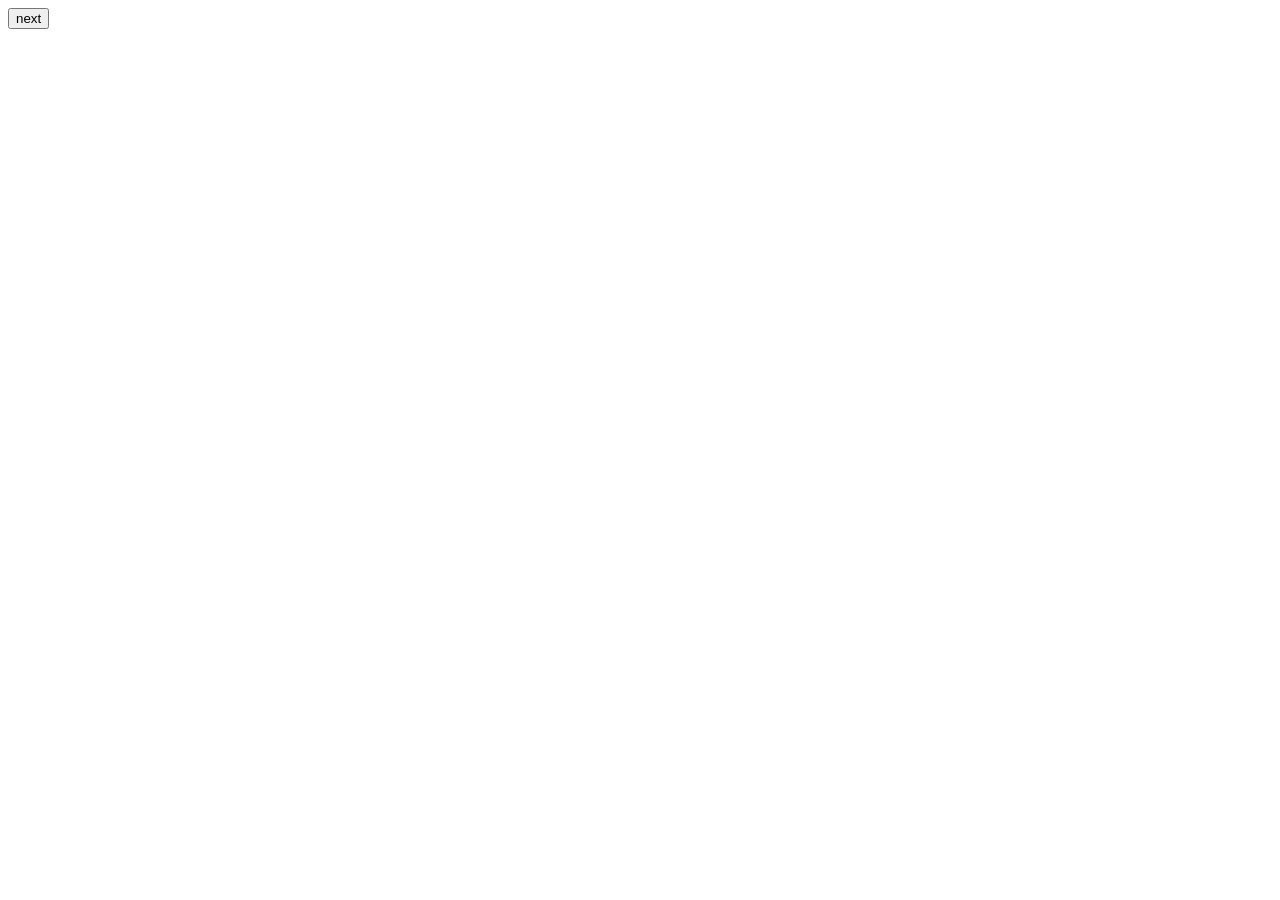
==== www/index.html @ 35e0d5f7 "commented out line 7" ====
<!DOCTYPE html>
<html>
    <head>
        <meta charset="utf-8" />
        <link rel="stylesheet" type="text/css" href="main.css">
        <meta name="format-detection" content="telephone=no" />
        <!--<meta name="msapplication-tap-highlight" content="no" />-->
        <!-- WARNING: for iOS 7, remove the width=device-width and height=device-height attributes. See https://issues.apache.org/jira/browse/CB-4323 -->
        <meta name="viewport" content="user-scalable=no, initial-scale=1, maximum-scale=1, minimum-scale=1, width=device-width, height=device-height, target-densitydpi=device-dpi" />
        <title>ICBC App</title>
    </head>
    <body>
            <div id='main'><div>
            <button class="next_but">next</button>    
        <script type="text/javascript" src="cordova.js"></script>

        <script type="text/javascript" src="js/index.js"></script>


        <script type="text/javascript" src="js/index.js"></script>

        <script type="text/javascript" src="js/main.js"></script>
        <script type="text/javascript" src="js/zepto.min.js"></script>
        <script>
        document.addEventListener('deviceready', init, false);
        function init(){

        }
        </script>
    </body>
</html>
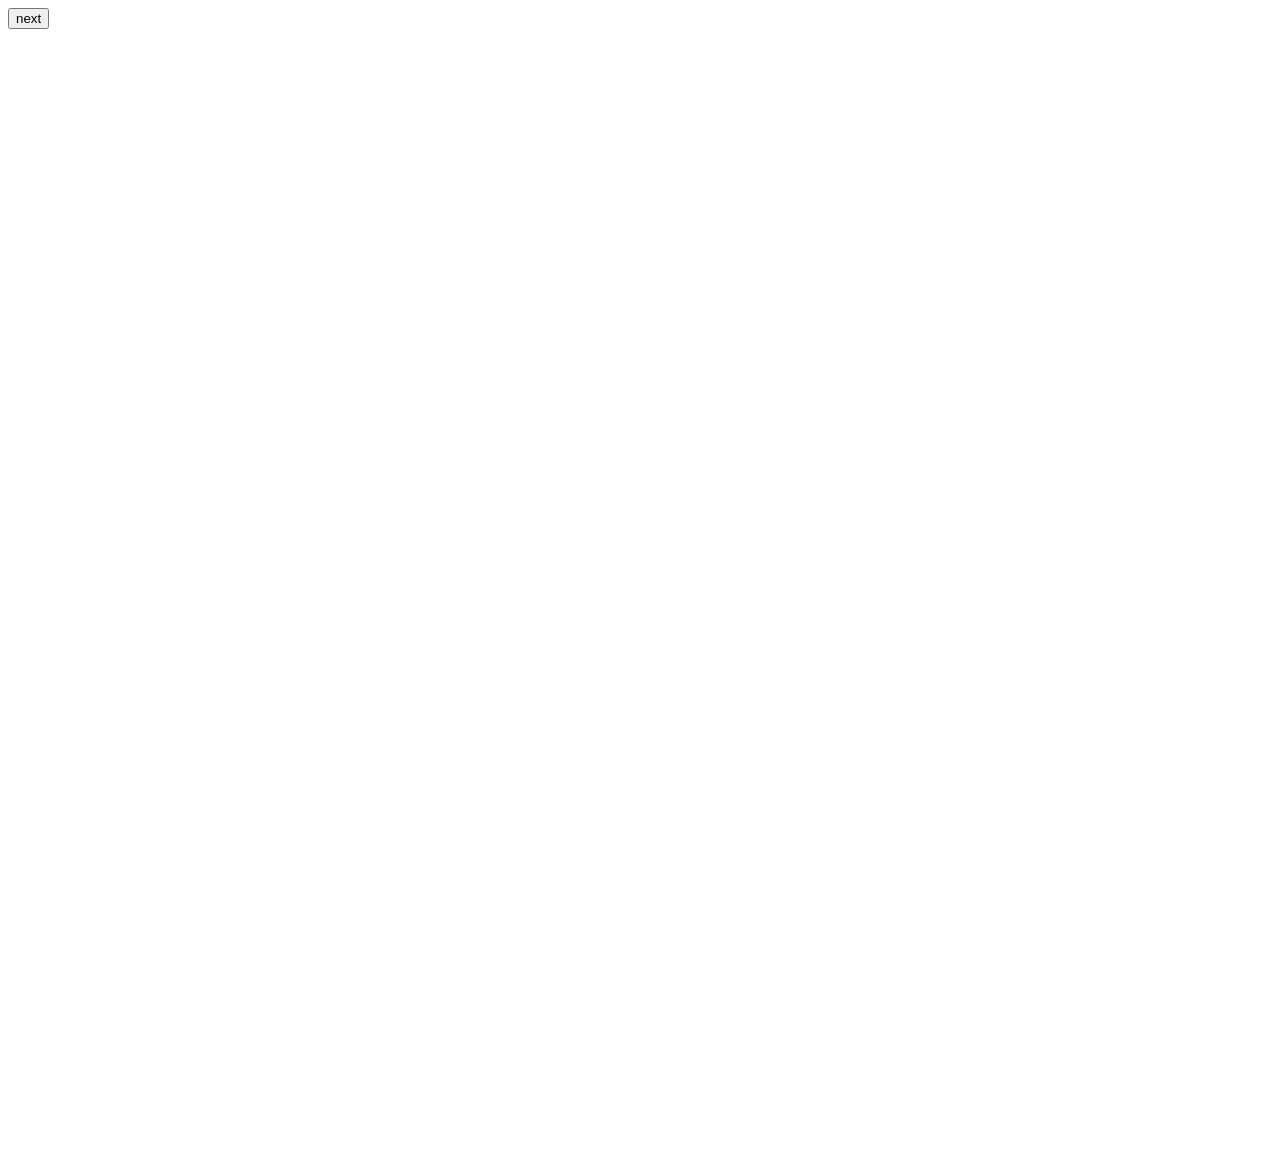
==== commit a6297f8c: "index added the right path for css" ====
--- a/www/index.html
+++ b/www/index.html
@@ -2,7 +2,7 @@
 <html>
     <head>
         <meta charset="utf-8" />
-        <link rel="stylesheet" type="text/css" href="main.css">
+        <link rel="stylesheet" type="text/css" href="css/main.css">
         <meta name="format-detection" content="telephone=no" />
         <!--<meta name="msapplication-tap-highlight" content="no" />-->
         <!-- WARNING: for iOS 7, remove the width=device-width and height=device-height attributes. See https://issues.apache.org/jira/browse/CB-4323 -->
--- a/www/css/main.css
+++ b/www/css/main.css
@@ -0,0 +1,144 @@
+/*background img*/
+body{
+	width:640px;
+	height:1136px;
+	background-image: url("../img/bg-01.jpg");
+	background-repeat: no-repeat;
+	background-size: 640px 1136px;
+}
+/*font*/
+@font-face {
+    font-family: Calibri;
+    src: url(../font/Calibri.ttf);
+}
+/*login page container*/
+#login{
+margin-left: auto;
+margin-right: auto;
+width: 80%;
+margin-top: 120px;
+text-align: center;
+
+ }
+#login h2{
+	font-family:Calibri;
+	font-size:2.5em;
+	color:white;
+}
+ /*login text fields*/
+ .textf{
+ 	height:50px;
+ 	font-size:2.5em;
+ 	-moz-border-radius: 10px;
+	-khtml-border-radius: 10px;
+	-webkit-border-radius: 10px;
+	border-radius: 10px;
+ }
+ /*login button */
+ #loginbut{
+ 	margin-top:20px;
+ 	width:35%;
+ 	height:75%;
+ }
+ #NR{
+ 	display: inline-block;
+ 	font-family: Calibri;
+ 	font-size:1.9em;
+ 	margin-left: 11px;
+ 	color:white;
+ 	text-decoration: underline;
+ }
+
+/*Logo center*/
+ #logo{
+ 	margin-top: 10%;
+ 	display: block;
+    margin-left: auto;
+    margin-right: auto
+ }
+.errorMsg{
+	font-family:Calibri;
+	height:1.5em;
+	color:red;
+	font-size:1.5em;
+}
+#makeClaim{
+	margin-top:30%; 
+	display: block;
+    margin-left: auto;
+    margin-right: auto
+}
+.heading{
+	font-family:Calibri;
+	font-size:5em;
+	color:white;
+	text-align: center;
+	margin:0;
+
+}
+#otherTable {
+	padding: 0px;
+	width: auto;
+	border-collapse: separate;
+    border-spacing: 0px 0px;
+
+}
+#message{
+	font-size: 2em;
+}
+#meTable {
+	padding: 0px;
+	width: auto;
+	border-collapse: separate;
+    border-spacing: 0px 0px;
+
+}
+#otherPerson{
+	font-family: Calibri;
+	margin-top:0;
+	display: inline-block;
+	color:white;
+	text-align: center;
+	margin-left: 17%;
+}
+#me{
+	font-family: Calibri;
+	margin-top:0;
+	display: inline-block;
+	color:white;
+	text-align: center;
+	margin-left: 17%;
+}
+
+#details{
+	font-family: Calibri;
+	margin-top:0;
+	font-size:2em;
+ 	-moz-border-radius: 10px;
+	-khtml-border-radius: 10px;
+	-webkit-border-radius: 10px;
+	border-radius: 10px;
+	
+}
+#myAddress{
+	font-family: Calibri;
+	margin-top:0;
+	font-size:2em;
+ 	-moz-border-radius: 10px;
+	-khtml-border-radius: 10px;
+	-webkit-border-radius: 10px;
+	border-radius: 10px;
+	
+}
+.otherText{
+	padding-top: 0;
+	height:35px;
+ 	font-size:2em;
+ 	-moz-border-radius: 10px;
+	-khtml-border-radius: 10px;
+	-webkit-border-radius: 10px;
+	border-radius: 10px;
+}
+#register_btn{
+	float: left;
+}
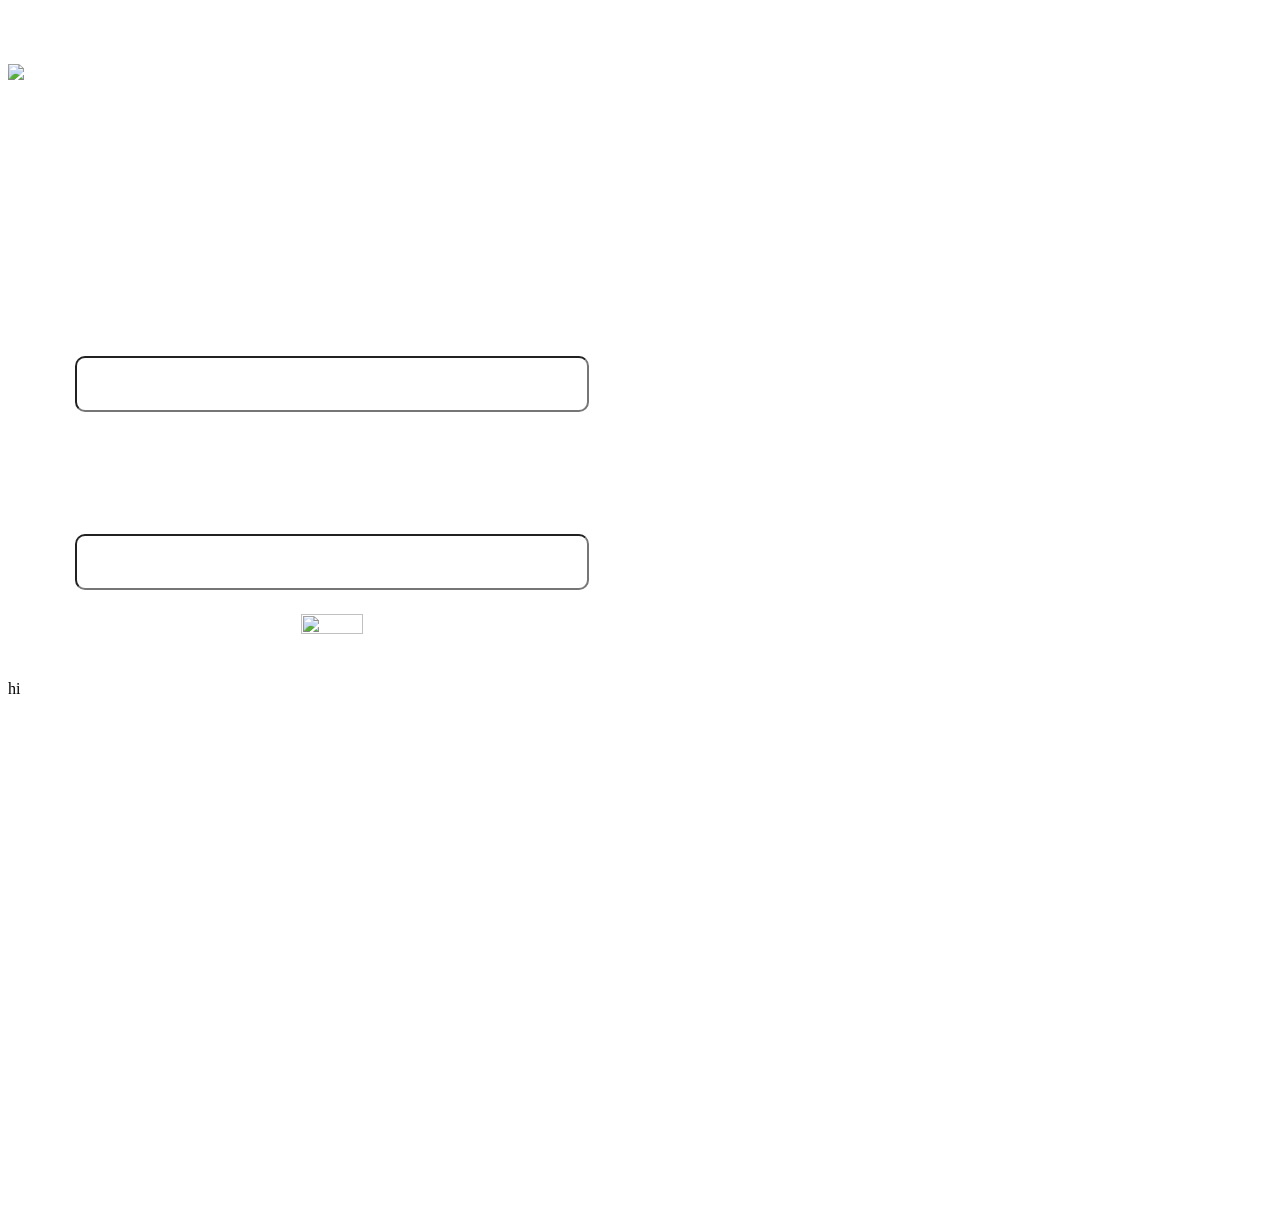
==== commit 57d084c7: "it wroks!!!! i can see inputs" ====
--- a/www/index.html
+++ b/www/index.html
@@ -13,19 +13,16 @@
             <div id='main'><div>
             <button class="next_but">next</button>    
         <script type="text/javascript" src="cordova.js"></script>
-
-        <script type="text/javascript" src="js/index.js"></script>
-
-
-        <script type="text/javascript" src="js/index.js"></script>
-
-        <script type="text/javascript" src="js/main.js"></script>
         <script type="text/javascript" src="js/zepto.min.js"></script>
         <script>
         document.addEventListener('deviceready', init, false);
         function init(){
+            $('#main').append("test");
+
 
         }
         </script>
+        <script type="text/javascript" src="js/main.js"></script>
+
     </body>
 </html>
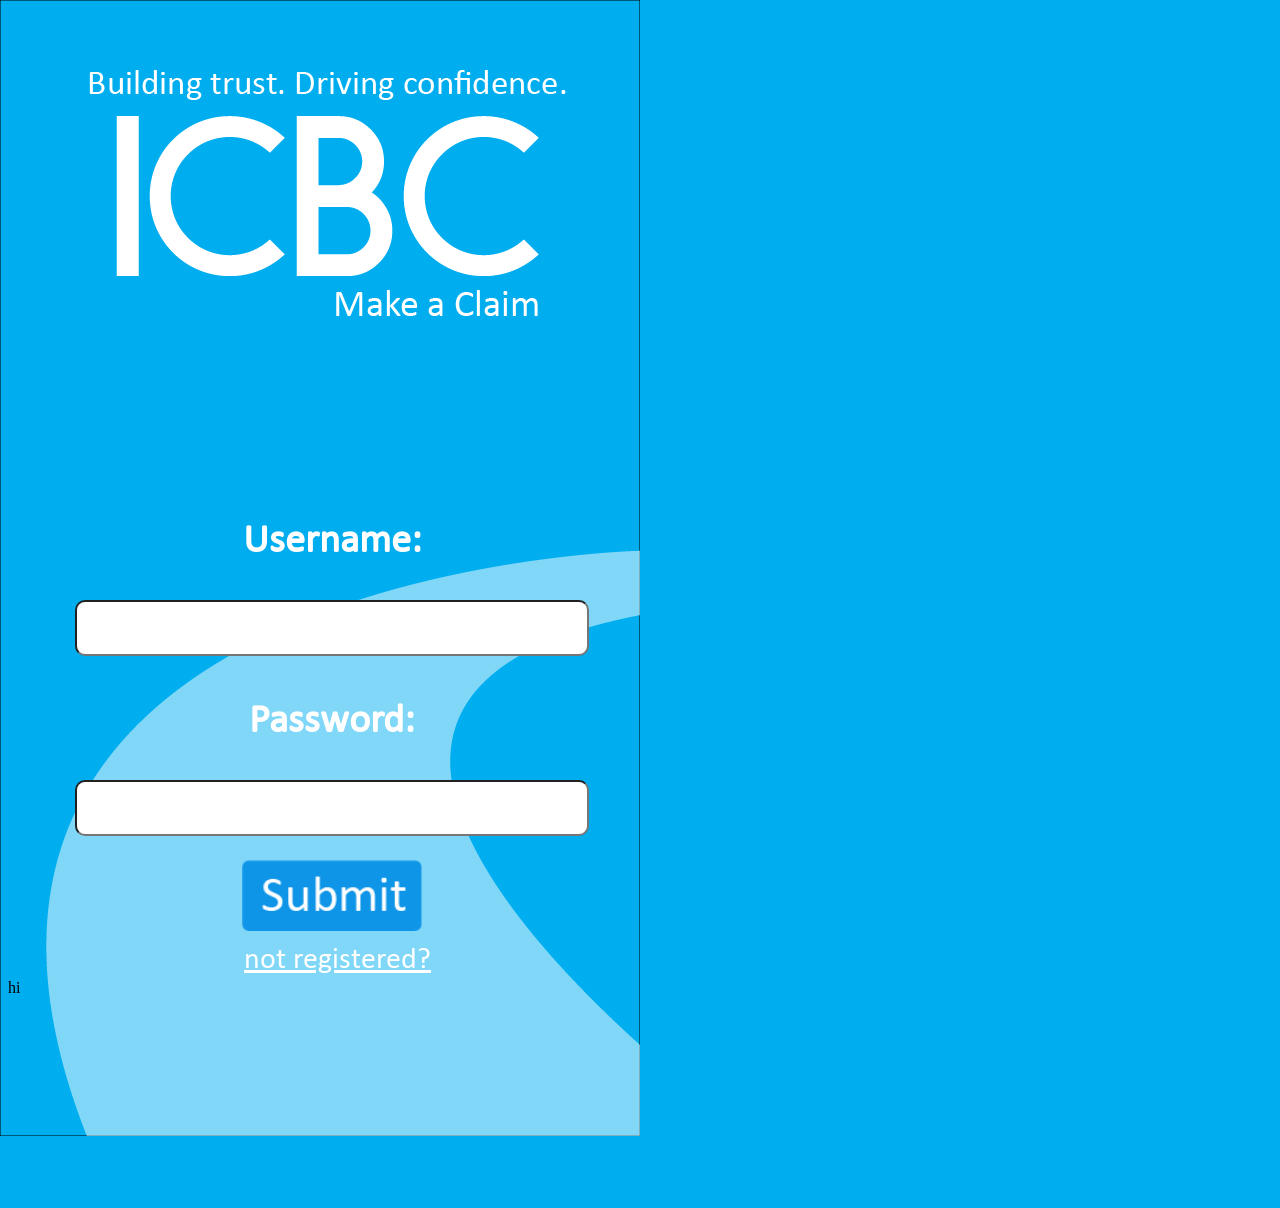
==== commit 22977356: "test nothing happned" ====
--- a/www/index.html
+++ b/www/index.html
@@ -15,7 +15,7 @@
         <script type="text/javascript" src="cordova.js"></script>
         <script type="text/javascript" src="js/zepto.min.js"></script>
         <script>
-        document.addEventListener('deviceready', init, false);
+        document.addEventListener('deviceready', init, false); 
         function init(){
             $('#main').append("test");
 
--- a/www/css/main.css
+++ b/www/css/main.css
@@ -2,6 +2,7 @@
 body{
 	width:640px;
 	height:1136px;
+	background-color: #00ADEF;
 	background-image: url("../img/bg-01.jpg");
 	background-repeat: no-repeat;
 	background-size: 640px 1136px;
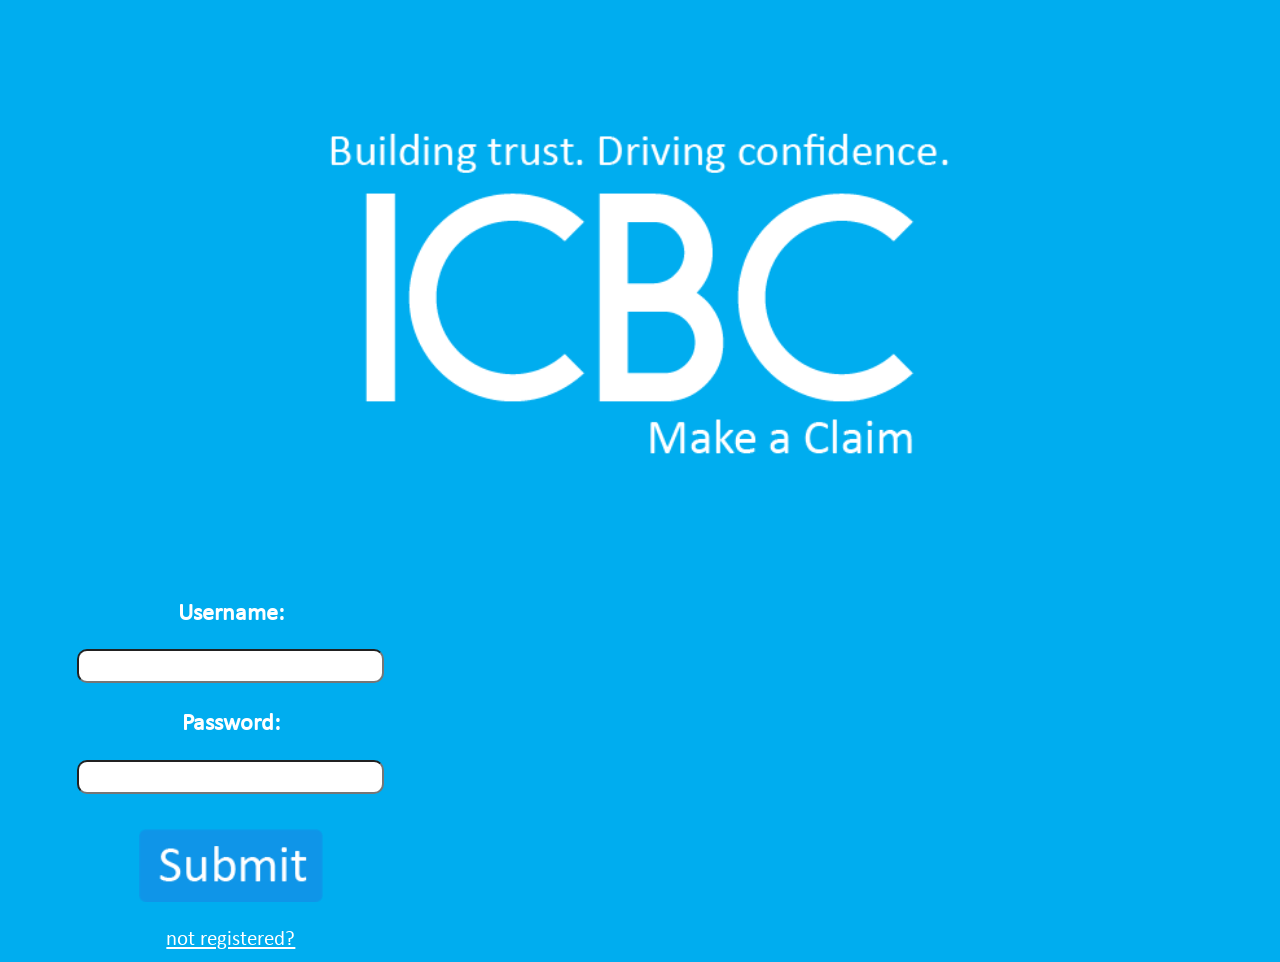
==== commit f51e2f5a: "REAL CAMERA UPDATE" ====
--- a/www/index.html
+++ b/www/index.html
@@ -18,7 +18,7 @@
         document.addEventListener('deviceready', init, false); 
         function init(){
             $('#main').append("test");
-
+            //console.log(navigator);
 
         }
         </script>
--- a/www/css/main.css
+++ b/www/css/main.css
@@ -1,145 +1,148 @@
-/*background img*/
-body{
-	width:640px;
-	height:1136px;
-	background-color: #00ADEF;
-	background-image: url("../img/bg-01.jpg");
-	background-repeat: no-repeat;
-	background-size: 640px 1136px;
-}
-/*font*/
-@font-face {
-    font-family: Calibri;
-    src: url(../font/Calibri.ttf);
-}
-/*login page container*/
-#login{
-margin-left: auto;
-margin-right: auto;
-width: 80%;
-margin-top: 120px;
-text-align: center;
-
- }
-#login h2{
-	font-family:Calibri;
-	font-size:2.5em;
-	color:white;
-}
- /*login text fields*/
- .textf{
- 	height:50px;
- 	font-size:2.5em;
- 	-moz-border-radius: 10px;
-	-khtml-border-radius: 10px;
-	-webkit-border-radius: 10px;
-	border-radius: 10px;
- }
- /*login button */
- #loginbut{
- 	margin-top:20px;
- 	width:35%;
- 	height:75%;
- }
- #NR{
- 	display: inline-block;
- 	font-family: Calibri;
- 	font-size:1.9em;
- 	margin-left: 11px;
- 	color:white;
- 	text-decoration: underline;
- }
-
-/*Logo center*/
- #logo{
- 	margin-top: 10%;
- 	display: block;
-    margin-left: auto;
-    margin-right: auto
- }
-.errorMsg{
-	font-family:Calibri;
-	height:1.5em;
-	color:red;
-	font-size:1.5em;
-}
-#makeClaim{
-	margin-top:30%; 
-	display: block;
-    margin-left: auto;
-    margin-right: auto
-}
-.heading{
-	font-family:Calibri;
-	font-size:5em;
-	color:white;
-	text-align: center;
-	margin:0;
-
-}
-#otherTable {
-	padding: 0px;
-	width: auto;
-	border-collapse: separate;
-    border-spacing: 0px 0px;
-
-}
-#message{
-	font-size: 2em;
-}
-#meTable {
-	padding: 0px;
-	width: auto;
-	border-collapse: separate;
-    border-spacing: 0px 0px;
-
-}
-#otherPerson{
-	font-family: Calibri;
-	margin-top:0;
-	display: inline-block;
-	color:white;
-	text-align: center;
-	margin-left: 17%;
-}
-#me{
-	font-family: Calibri;
-	margin-top:0;
-	display: inline-block;
-	color:white;
-	text-align: center;
-	margin-left: 17%;
-}
-
-#details{
-	font-family: Calibri;
-	margin-top:0;
-	font-size:2em;
- 	-moz-border-radius: 10px;
-	-khtml-border-radius: 10px;
-	-webkit-border-radius: 10px;
-	border-radius: 10px;
-	
-}
-#myAddress{
-	font-family: Calibri;
-	margin-top:0;
-	font-size:2em;
- 	-moz-border-radius: 10px;
-	-khtml-border-radius: 10px;
-	-webkit-border-radius: 10px;
-	border-radius: 10px;
-	
-}
-.otherText{
-	padding-top: 0;
-	height:35px;
- 	font-size:2em;
- 	-moz-border-radius: 10px;
-	-khtml-border-radius: 10px;
-	-webkit-border-radius: 10px;
-	border-radius: 10px;
-}
-#register_btn{
-	float: left;
+/*background img*/
+body{
+	
+	background-color: #00ADEF;
+
+	
+}
+/*font*/
+@font-face {
+    font-family: Calibri;
+    src: url(../font/Calibri.ttf);
+}
+/*login page container*/
+#login{
+margin-left: auto;
+margin-right: auto;
+width: 89.5%;
+text-align: center;
+
+ }
+#login h2{
+	font-family:Calibri;
+	font-size:1.5em;
+	color:white;
+}
+ /*login text fields*/
+ .textf{
+ 	height:100%;
+ 	font-size:1.5em;
+ 	-moz-border-radius: 10px;
+	-khtml-border-radius: 10px;
+	-webkit-border-radius: 10px;
+	border-radius: 10px;
+ }
+ /*login button */
+ #loginbut{
+ 	margin-top:10%;
+ 	width:60%;
+ 	height:80%;
+ }
+ #NR{
+ 	display: inline-block;
+ 	font-family: Calibri;
+ 	font-size:1.3em;
+ 	color:white;
+ 	text-decoration: underline;
+	margin-top: 5%;
+ }
+
+/*Logo center*/
+ #logo{
+ 	margin-top: 10%;
+ 	display: block;
+    margin-left: auto;
+    margin-right: auto;
+	width: 50%;
+	height: 50%;
+	
+ }
+.errorMsg{
+	font-family:Calibri;
+	color:red;
+	font-size:1em;
+	display: block;
+	margin-top: 10%;
+}
+#makeClaim{
+	margin-top:30%; 
+	display: block;
+    margin-left: auto;
+    margin-right: auto
+}
+.heading{
+	font-family:Calibri;
+	font-size:3em;
+	color:white;
+	text-align: center;
+	margin:0;
+	margin-left: auto;
+	margin-right: auto;
+
+}
+#otherTable {
+	padding: 0px;
+	width: auto;
+	border-collapse: separate;
+    border-spacing: 0px 0px;
+
+}
+#message{
+	font-size: 1em;
+}
+#meTable {
+	padding: 0px;
+	width: auto;
+	border-collapse: separate;
+    border-spacing: 0px 0px;
+
+}
+#otherPerson{
+	font-family: Calibri;
+	margin-top:0;
+	display: inline-block;
+	color:white;
+	text-align: center;
+	margin-left: 17%;
+}
+#me{
+	font-family: Calibri;
+	margin-top:0;
+	display: inline-block;
+	color:white;
+	text-align: center;
+	margin-left: 17%;
+}
+
+#details{
+	font-family: Calibri;
+	margin-top:0;
+	font-size:2em;
+ 	-moz-border-radius: 10px;
+	-khtml-border-radius: 10px;
+	-webkit-border-radius: 10px;
+	border-radius: 10px;
+	
+}
+#myAddress{
+	font-family: Calibri;
+	margin-top:0;
+	font-size:1.5em;
+ 	-moz-border-radius: 10px;
+	-khtml-border-radius: 10px;
+	-webkit-border-radius: 10px;
+	border-radius: 10px;
+	
+}
+.otherText{
+	padding-top: 0;
+	height:35px;
+ 	font-size:1.5em;
+ 	-moz-border-radius: 10px;
+	-khtml-border-radius: 10px;
+	-webkit-border-radius: 10px;
+	border-radius: 10px;
+}
+#register_btn{
+	float: left;
 }
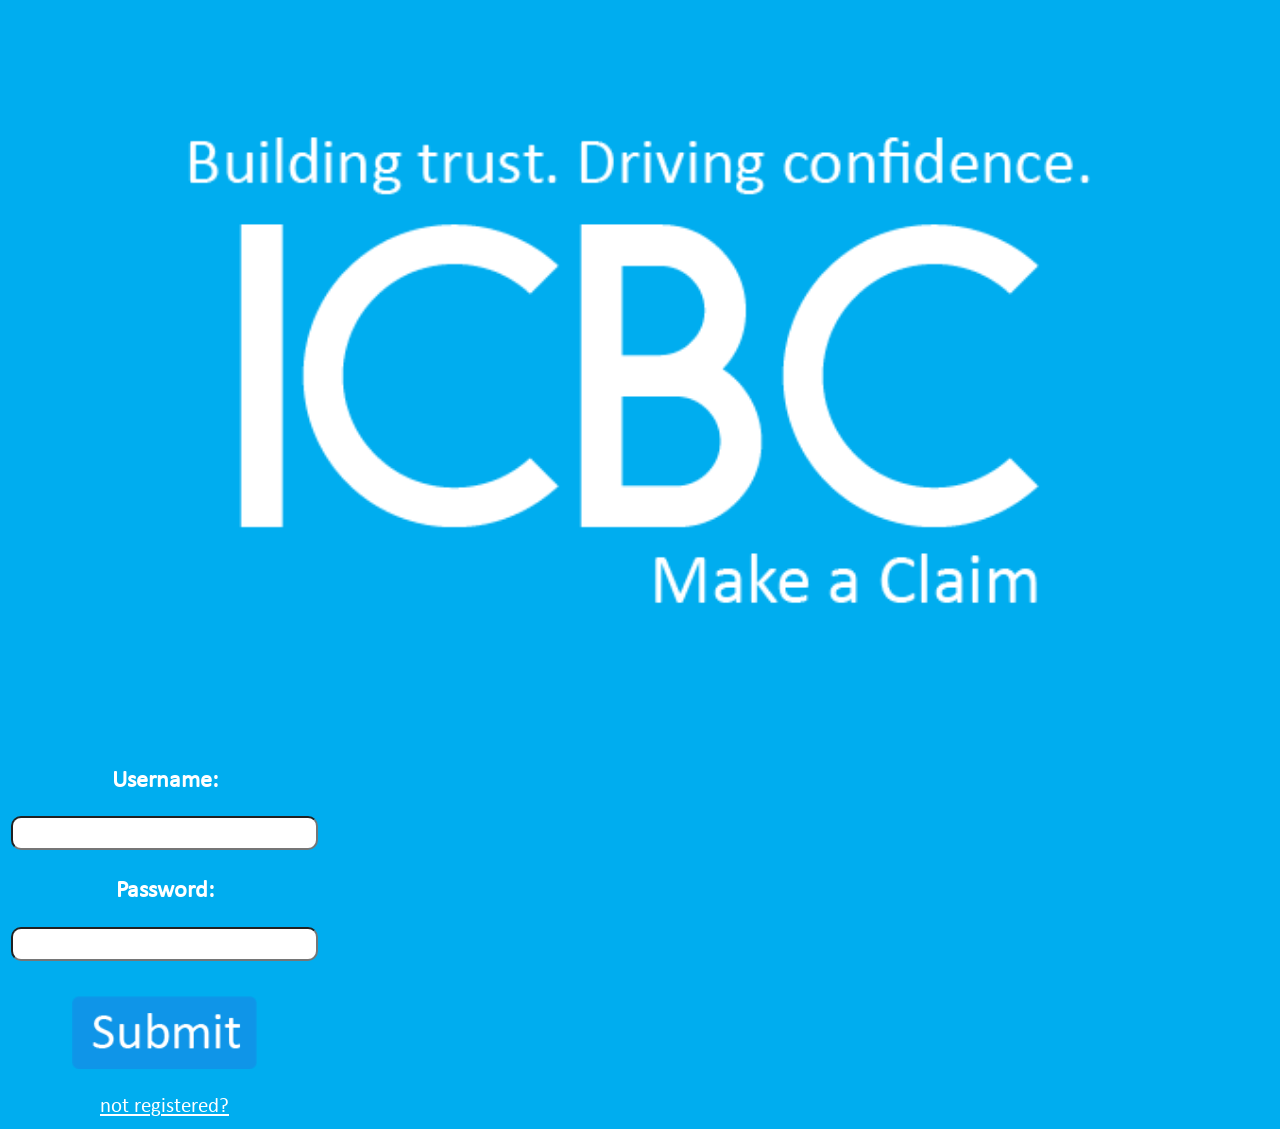
==== commit 222b1215: "test" ====
--- a/www/index.html
+++ b/www/index.html
@@ -11,14 +11,11 @@
     </head>
     <body>
             <div id='main'><div>
-            <button class="next_but">next</button>    
         <script type="text/javascript" src="cordova.js"></script>
         <script type="text/javascript" src="js/zepto.min.js"></script>
         <script>
         document.addEventListener('deviceready', init, false); 
         function init(){
-            $('#main').append("test");
-            //console.log(navigator);
 
         }
         </script>
--- a/www/css/main.css
+++ b/www/css/main.css
@@ -14,7 +14,7 @@
 #login{
 margin-left: auto;
 margin-right: auto;
-width: 89.5%;
+width: 50;
 text-align: center;
 
  }
@@ -53,8 +53,7 @@
  	display: block;
     margin-left: auto;
     margin-right: auto;
-	width: 50%;
-	height: 50%;
+	width: 73%;
 	
  }
 .errorMsg{
@@ -68,7 +67,8 @@
 	margin-top:30%; 
 	display: block;
     margin-left: auto;
-    margin-right: auto
+    margin-right: auto;
+	width: 100%;
 }
 .heading{
 	font-family:Calibri;
@@ -88,7 +88,7 @@
 
 }
 #message{
-	font-size: 1em;
+	font-size: 2em;
 }
 #meTable {
 	padding: 0px;
@@ -103,7 +103,7 @@
 	display: inline-block;
 	color:white;
 	text-align: center;
-	margin-left: 17%;
+	margin-left: 1%;
 }
 #me{
 	font-family: Calibri;
@@ -111,13 +111,13 @@
 	display: inline-block;
 	color:white;
 	text-align: center;
-	margin-left: 17%;
+	margin-left: 1%;
 }
 
 #details{
 	font-family: Calibri;
 	margin-top:0;
-	font-size:2em;
+	font-size:1.5em;
  	-moz-border-radius: 10px;
 	-khtml-border-radius: 10px;
 	-webkit-border-radius: 10px;
